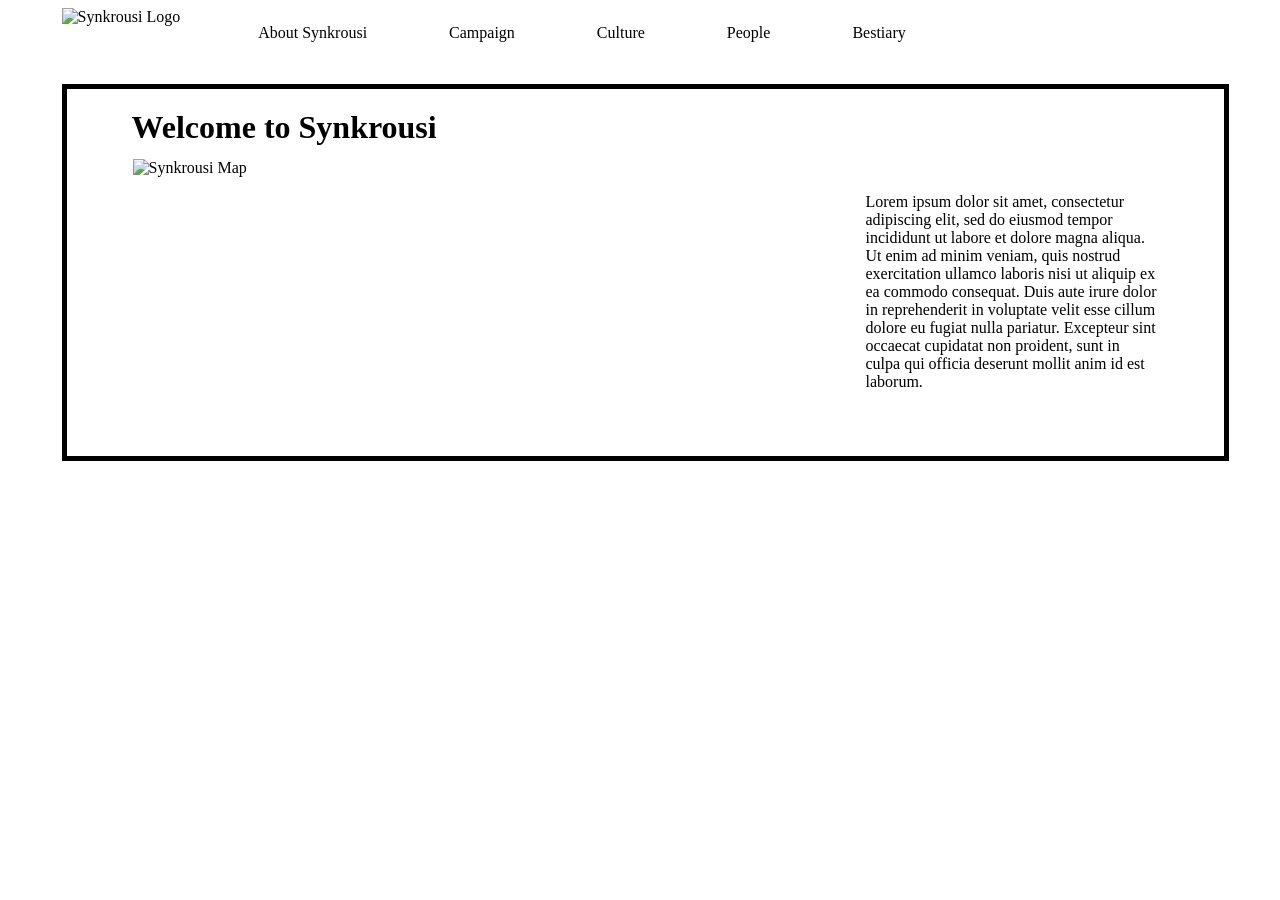
==== Home.html @ 83094a53 "Uploading Files" ====
<!DOCTYPE html>

<head>
	<title>Synkrousi Home</title>
	<link rel="stylesheet" href="style.css">
</head>

<body>
<div class="parent">
<div class="header">
<span><img src="Synkrousi Wiki.png" width="286px" height="63px" alt="Synkrousi Logo"></span>
<div class="navigation">
	<ul style="padding: 0">
		
		<li><a href="About.html">About Synkrousi</a></li>
		<li><a href="Campaign.html">Campaign</a></li>
		<li><a href="Culture.html">Culture</a></li>
		<li><a href="People.html">People</a></li>
		<li><a href="Bestiary.html">Bestiary</a></li>
	</ul>
</div>
</div>


	<div class="parchment">
		<h1 style="margin:20px 0px 13px 65px">Welcome to Synkrousi</h1>
		<div class="content">
		<img src="Map.jpg" width="685px" height="513px" alt="Synkrousi Map">
			<div class="p"><p contenteditable="true">Lorem ipsum dolor sit amet, consectetur adipiscing elit, sed do eiusmod tempor incididunt ut labore et dolore magna aliqua. Ut enim ad minim veniam, quis nostrud exercitation ullamco laboris nisi ut aliquip ex ea commodo consequat. Duis aute irure dolor in reprehenderit in voluptate velit esse cillum dolore eu fugiat nulla pariatur. Excepteur sint occaecat cupidatat non proident, sunt in culpa qui officia deserunt mollit anim id est laborum.</p></div>
		</div>
	</div>
</body>


</html>
---- style.css ----
@font-face {
	font-family: Dominican;
	src: url(Dominica.ttf);
	
}

body{
background: url("Map-Background.png") repeat;
}


.header{
	width:1060.55px;
	height: 63px;
	margin-bottom: 13px;
	display: flex;
	vertical-align: middle;
}

.navigation{
	width: 735px;
	height: 63px;
	margin:auto 0 auto 0;
	
}

.navigation a{
text-decoration: none;
color: black;
font-family: Dominican;
}

.navigation li{
	list-style-type: none;
	display: inline;
	padding-left: 78px;
}

h1, h2, h3{
	font-family: Dominican;
}

.parchment{
	width: 1157px;
	background: url("parchment.png");
	border: 5px solid black;
}

.content{
	width: 1025px;
	margin: 0 auto 65px auto;
}

.parent{
	width: 1157px;
	height:769px;
	margin: auto;
}

.p{
	width:292px;
	margin:0 0 0 auto;
}

.navigation a:active,.navigation a:hover{
text-decoration: underline;
color: #800000;
}
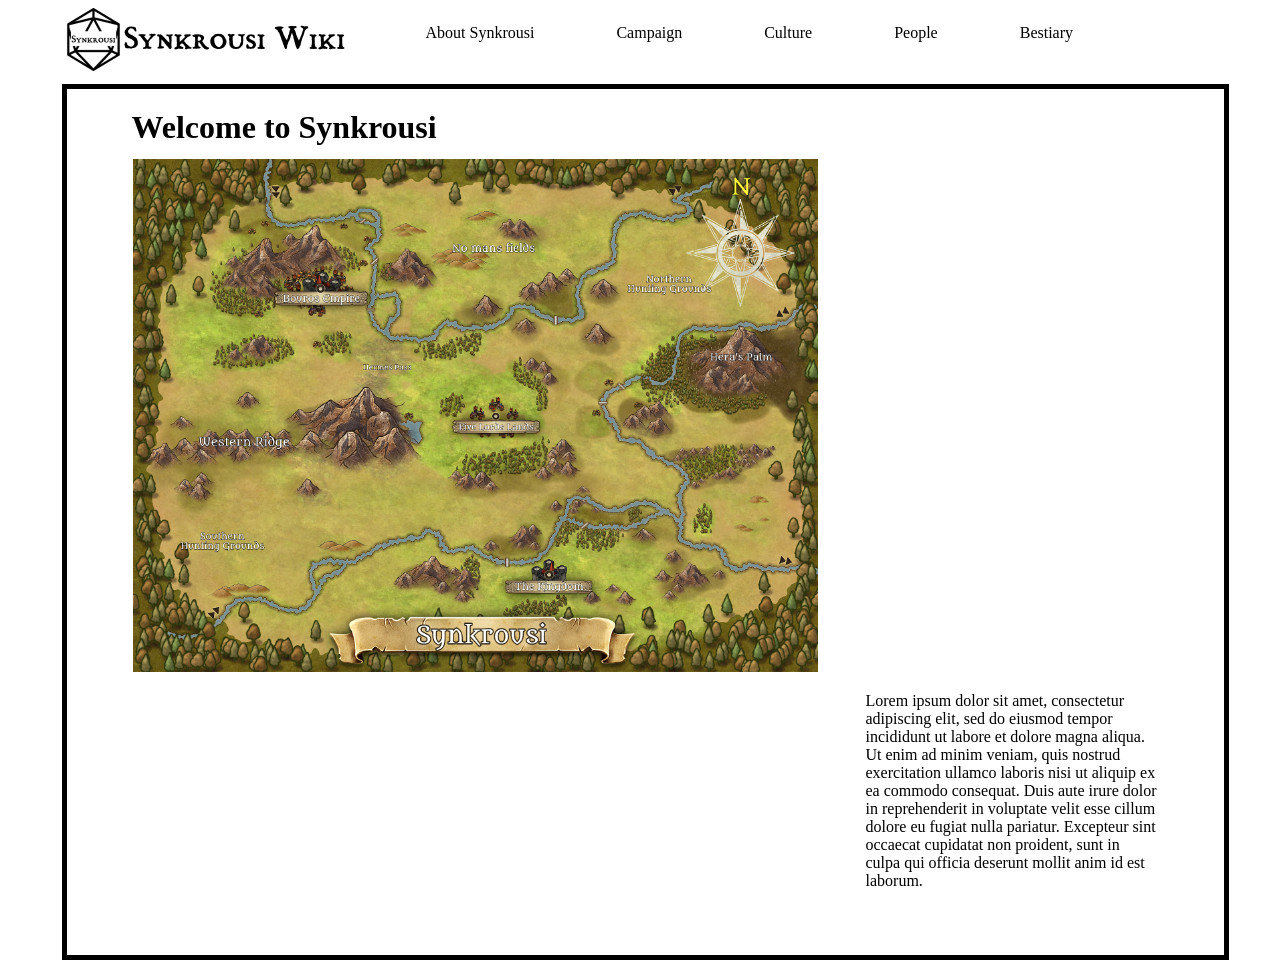
==== commit 678465e0: "Update Home.html updated images" ====
--- a/Home.html
+++ b/Home.html
@@ -8,7 +8,7 @@
 <body>
 <div class="parent">
 <div class="header">
-<span><img src="Synkrousi Wiki.png" width="286px" height="63px" alt="Synkrousi Logo"></span>
+<span><img src="images/Synkrousi Wiki.png" width="286px" height="63px" alt="Synkrousi Logo"></span>
 <div class="navigation">
 	<ul style="padding: 0">
 		
@@ -25,11 +25,11 @@
 	<div class="parchment">
 		<h1 style="margin:20px 0px 13px 65px">Welcome to Synkrousi</h1>
 		<div class="content">
-		<img src="Map.jpg" width="685px" height="513px" alt="Synkrousi Map">
+		<img src="images/Map.jpg" width="685px" height="513px" alt="Synkrousi Map">
 			<div class="p"><p contenteditable="true">Lorem ipsum dolor sit amet, consectetur adipiscing elit, sed do eiusmod tempor incididunt ut labore et dolore magna aliqua. Ut enim ad minim veniam, quis nostrud exercitation ullamco laboris nisi ut aliquip ex ea commodo consequat. Duis aute irure dolor in reprehenderit in voluptate velit esse cillum dolore eu fugiat nulla pariatur. Excepteur sint occaecat cupidatat non proident, sunt in culpa qui officia deserunt mollit anim id est laborum.</p></div>
 		</div>
 	</div>
 </body>
 
 
-</html>+</html>
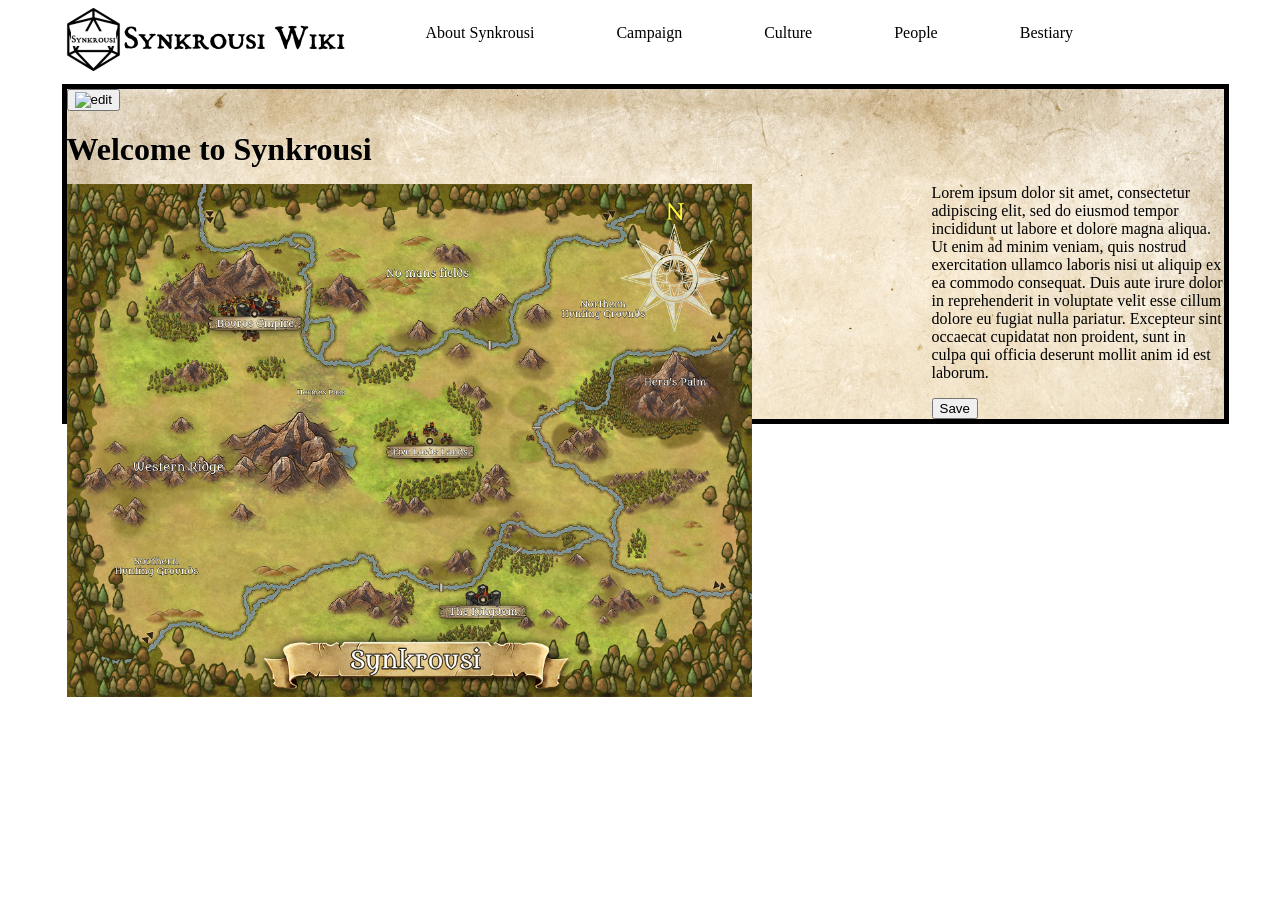
==== commit 69238c2a: "updated code" ====
--- a/Home.html
+++ b/Home.html
@@ -3,12 +3,13 @@
 <head>
 	<title>Synkrousi Home</title>
 	<link rel="stylesheet" href="style.css">
+	<link rel="icon" type="image/x-icon" href="icons/logo.png">
 </head>
 
 <body>
 <div class="parent">
 <div class="header">
-<span><img src="images/Synkrousi Wiki.png" width="286px" height="63px" alt="Synkrousi Logo"></span>
+<span><a href="Home.html"><img src="images/Synkrousi Wiki.png" width="286px" height="63px" alt="Synkrousi Logo"></span></a>
 <div class="navigation">
 	<ul style="padding: 0">
 		
@@ -23,12 +24,21 @@
 
 
 	<div class="parchment">
-		<h1 style="margin:20px 0px 13px 65px">Welcome to Synkrousi</h1>
-		<div class="content">
-		<img src="images/Map.jpg" width="685px" height="513px" alt="Synkrousi Map">
-			<div class="p"><p contenteditable="true">Lorem ipsum dolor sit amet, consectetur adipiscing elit, sed do eiusmod tempor incididunt ut labore et dolore magna aliqua. Ut enim ad minim veniam, quis nostrud exercitation ullamco laboris nisi ut aliquip ex ea commodo consequat. Duis aute irure dolor in reprehenderit in voluptate velit esse cillum dolore eu fugiat nulla pariatur. Excepteur sint occaecat cupidatat non proident, sunt in culpa qui officia deserunt mollit anim id est laborum.</p></div>
+		<div class="home-content-wrap">
+			<button id="edit-welcome"><img src="icons/edit.png" width="10px" height="10px" alt="edit"></button>
+			<h1 style="margin:20px 0px 13px 0">Welcome to Synkrousi</h1>
+				<div class="home-content">
+					<img src="images/Map.jpg" width="685px" height="513px" alt="Synkrousi Map" align="left">
+				<div class="p" contenteditable=false>
+					<p id="welcome">Lorem ipsum dolor sit amet, consectetur adipiscing elit, sed do eiusmod tempor incididunt ut labore et dolore magna aliqua. Ut enim ad minim veniam, quis nostrud exercitation ullamco laboris nisi ut aliquip ex ea commodo consequat. Duis aute irure dolor in reprehenderit in voluptate velit esse cillum dolore eu fugiat nulla pariatur. Excepteur sint occaecat cupidatat non proident, sunt in culpa qui officia deserunt mollit anim id est laborum.</p>
+					<button id="save">Save</button>
+				</div>
+			</div>
 		</div>
 	</div>
+	
+	<script src="myScript.js"></script>
+	
 </body>
 
 
--- a/style.css
+++ b/style.css
@@ -1,11 +1,11 @@
 @font-face {
 	font-family: Dominican;
-	src: url(Dominica.ttf);
+	src: url(fonts/Dominica.ttf);
 	
 }
 
 body{
-background: url("Map-Background.png") repeat;
+background: url("images/Map-Background.png") repeat;
 }
 
 
@@ -42,7 +42,7 @@
 
 .parchment{
 	width: 1157px;
-	background: url("parchment.png");
+	background: url("images/Parchment.png");
 	border: 5px solid black;
 }
 
@@ -65,4 +65,4 @@
 .navigation a:active,.navigation a:hover{
 text-decoration: underline;
 color: #800000;
-}+}
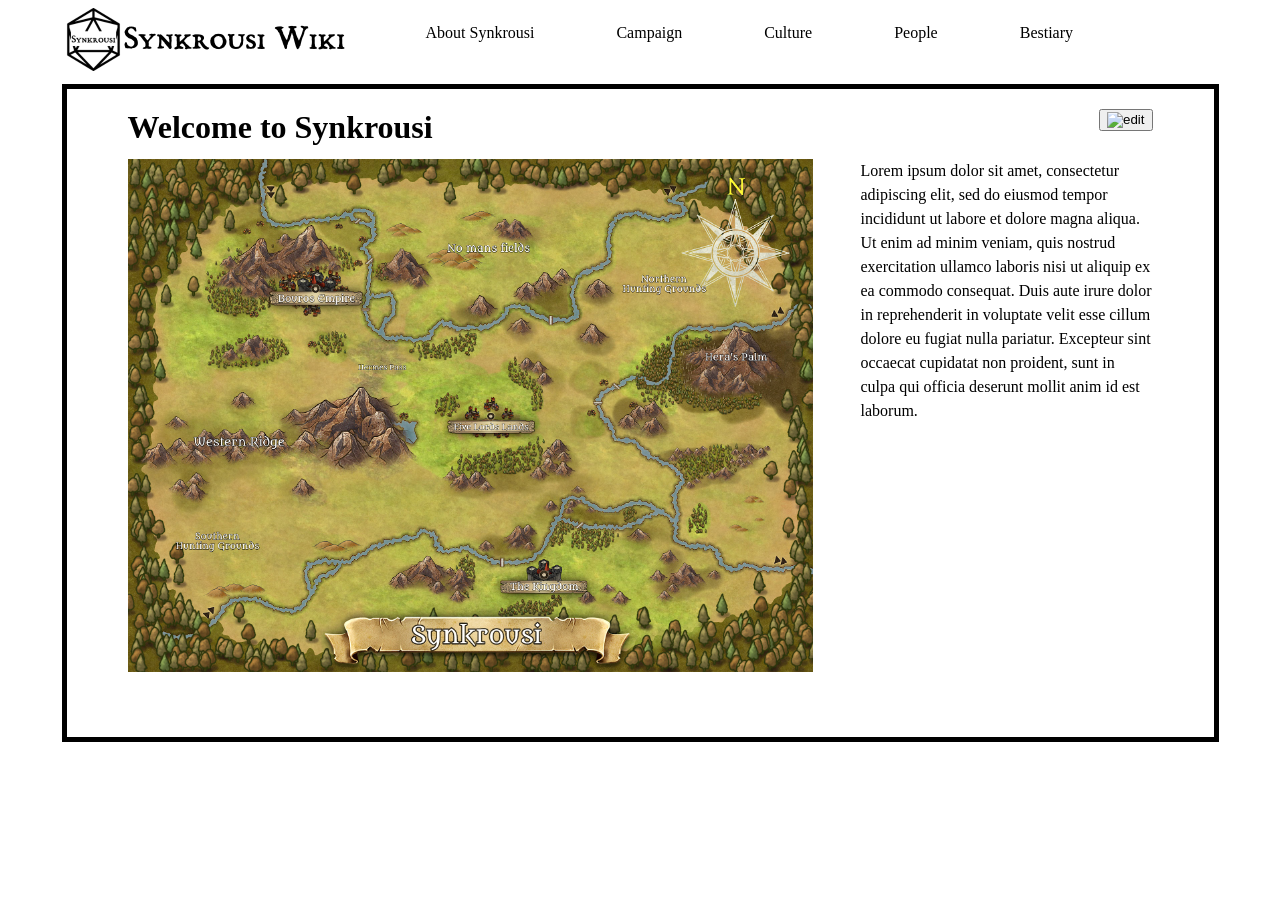
==== commit 0c35c60b: "added "images" to icon reference" ====
--- a/Home.html
+++ b/Home.html
@@ -3,7 +3,7 @@
 <head>
 	<title>Synkrousi Home</title>
 	<link rel="stylesheet" href="style.css">
-	<link rel="icon" type="image/x-icon" href="icons/logo.png">
+	<link rel="icon" type="image/x-icon" href="images/icons/logo.png">
 </head>
 
 <body>
--- a/style.css
+++ b/style.css
@@ -36,19 +36,67 @@
 	padding-left: 78px;
 }
 
-h1, h2, h3{
+h1, h2, h3, h6{
 	font-family: Dominican;
 }
 
 .parchment{
-	width: 1157px;
-	background: url("images/Parchment.png");
+	max-width: 1157px;
+	background: url("images/parchment.png");
 	border: 5px solid black;
 }
 
-.content{
+.home-content-wrap,.about-content-wrap,.campaign-content,.people-content{
 	width: 1025px;
 	margin: 0 auto 65px auto;
+}
+
+.home-content,.about-content,.campaign-date,.main-characters{
+	display: flex;
+}
+
+.home-content-wrap{
+	position:relative;
+}
+
+.home-content-wrap #edit-welcome{
+	position:absolute;
+	top:0;
+	right:0;
+}
+
+.home-content .p{
+	position: relative;
+}
+
+.home-content #save{
+	position: absolute;
+	display:none;
+	bottom: 10px;
+	left: 5px;
+}
+
+.about-content{
+	margin:0 0 30px 0;
+}
+
+.campaign-date{
+	position:relative;
+}
+
+.campaign-date p{
+	position: absolute;
+	bottom:5px;
+	left:94.625px;
+	font-size: 12px;
+}
+
+.main-characters{
+	justify-content: center;
+}
+
+hr{
+	border: 1px solid black;
 }
 
 .parent{
@@ -58,11 +106,48 @@
 }
 
 .p{
+	line-height: 24px;
+
+}
+.home-content .p{
 	width:292px;
 	margin:0 0 0 auto;
 }
 
-.navigation a:active,.navigation a:hover{
+.about-content .p{
+	width:649px;
+	margin:0 32px 0 0;
+}
+
+.char h6{
+	text-align: center;
+	margin:3px auto 0 auto;
+}
+
+.char img{
+	border: 5px solid #CC9E06;
+}
+
+.char{
+	padding:0 20px;
+	max-height:172.2px;
+	width:199.6px;
+}
+
+p{
+	margin: 0;
+}
+
+.navigation a:active{
 text-decoration: underline;
 color: #800000;
 }
+
+.navigation a:hover{
+	color:#83504F;
+}
+
+.char img:hover{
+	width:150px;
+	height:150px;
+}
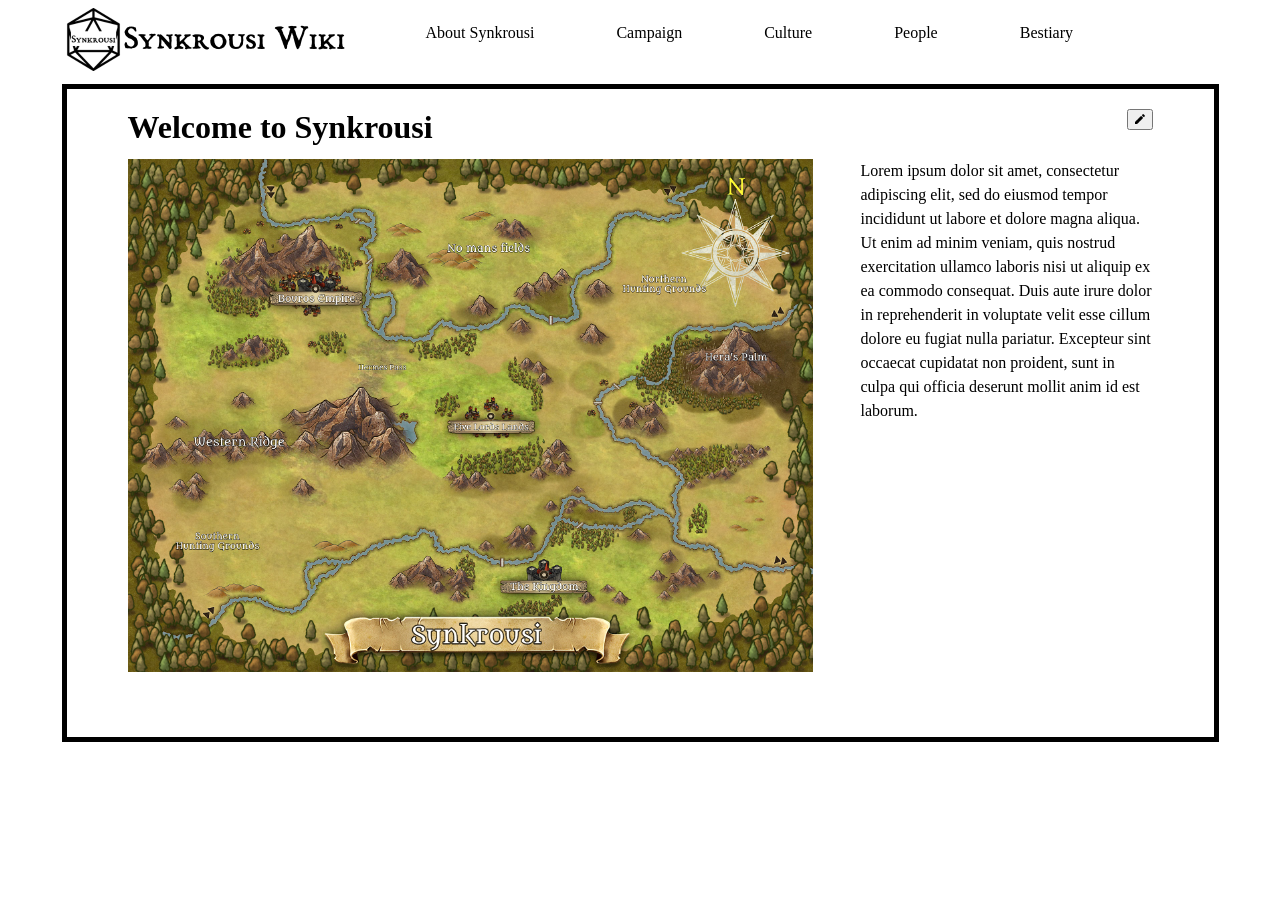
==== commit 388356fc: "Update Home.html" ====
--- a/Home.html
+++ b/Home.html
@@ -25,7 +25,7 @@
 
 	<div class="parchment">
 		<div class="home-content-wrap">
-			<button id="edit-welcome"><img src="icons/edit.png" width="10px" height="10px" alt="edit"></button>
+			<button id="edit-welcome"><img src="images/icons/edit.png" width="10px" height="10px" alt="edit"></button>
 			<h1 style="margin:20px 0px 13px 0">Welcome to Synkrousi</h1>
 				<div class="home-content">
 					<img src="images/Map.jpg" width="685px" height="513px" alt="Synkrousi Map" align="left">
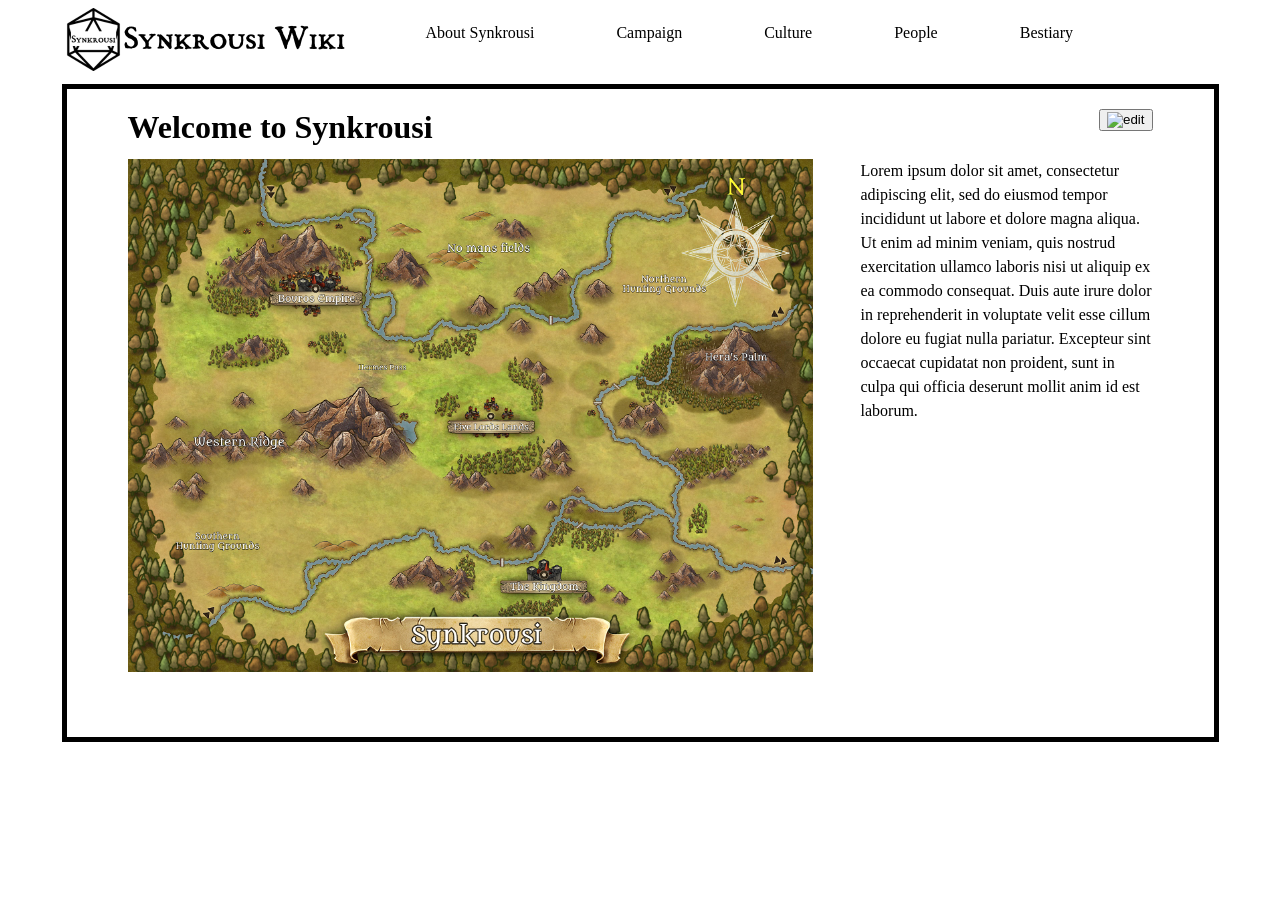
==== commit b1778253: "Update Home.html" ====
--- a/Home.html
+++ b/Home.html
@@ -25,7 +25,7 @@
 
 	<div class="parchment">
 		<div class="home-content-wrap">
-			<button id="edit-welcome"><img src="images/icons/edit.png" width="10px" height="10px" alt="edit"></button>
+			<button id="edit-welcome"><img src="https://github.com/Jebep33/Jebep33.github.io/blob/main/images/icons/edit.png?raw=true" width="10px" height="10px" alt="edit"></button>
 			<h1 style="margin:20px 0px 13px 0">Welcome to Synkrousi</h1>
 				<div class="home-content">
 					<img src="images/Map.jpg" width="685px" height="513px" alt="Synkrousi Map" align="left">
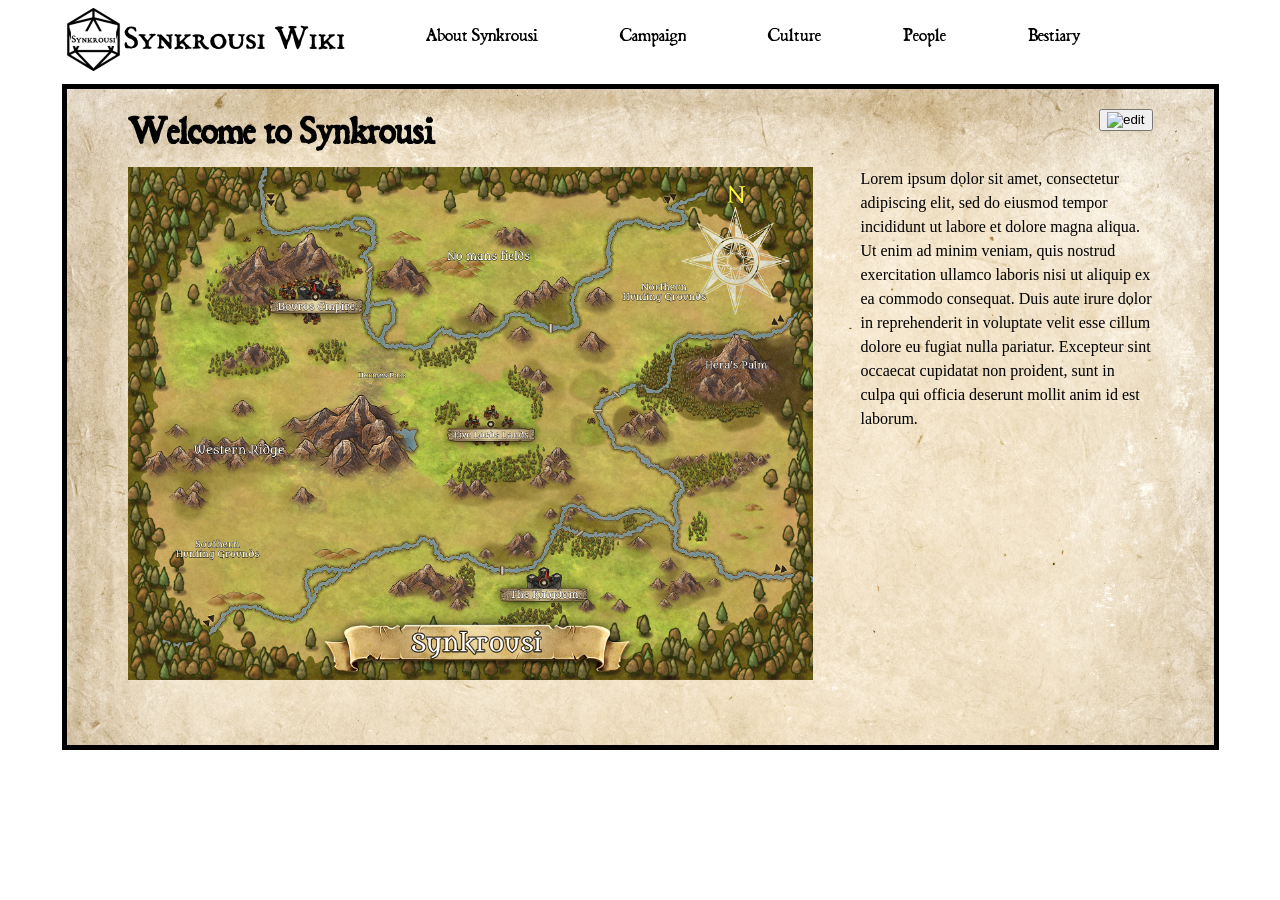
==== commit d6bb63e8: "Add files via upload" ====
--- a/Home.html
+++ b/Home.html
@@ -3,7 +3,7 @@
 <head>
 	<title>Synkrousi Home</title>
 	<link rel="stylesheet" href="style.css">
-	<link rel="icon" type="image/x-icon" href="images/icons/logo.png">
+	<link rel="icon" type="image/x-icon" href="icons/logo.png">
 </head>
 
 <body>
@@ -25,7 +25,7 @@
 
 	<div class="parchment">
 		<div class="home-content-wrap">
-			<button id="edit-welcome"><img src="https://github.com/Jebep33/Jebep33.github.io/blob/main/images/icons/edit.png?raw=true" width="10px" height="10px" alt="edit"></button>
+			<button id="edit-welcome"><img src="icons/edit.png" width="10px" height="10px" alt="edit"></button>
 			<h1 style="margin:20px 0px 13px 0">Welcome to Synkrousi</h1>
 				<div class="home-content">
 					<img src="images/Map.jpg" width="685px" height="513px" alt="Synkrousi Map" align="left">
@@ -42,4 +42,4 @@
 </body>
 
 
-</html>
+</html>
--- a/style.css
+++ b/style.css
@@ -1,6 +1,6 @@
 @font-face {
 	font-family: Dominican;
-	src: url(fonts/Dominica.ttf);
+	src: url(fonts/DOMINICA.TTF);
 	
 }
 
@@ -42,7 +42,7 @@
 
 .parchment{
 	max-width: 1157px;
-	background: url("images/parchment.png");
+	background: url("images/Parchment.png");
 	border: 5px solid black;
 }
 
